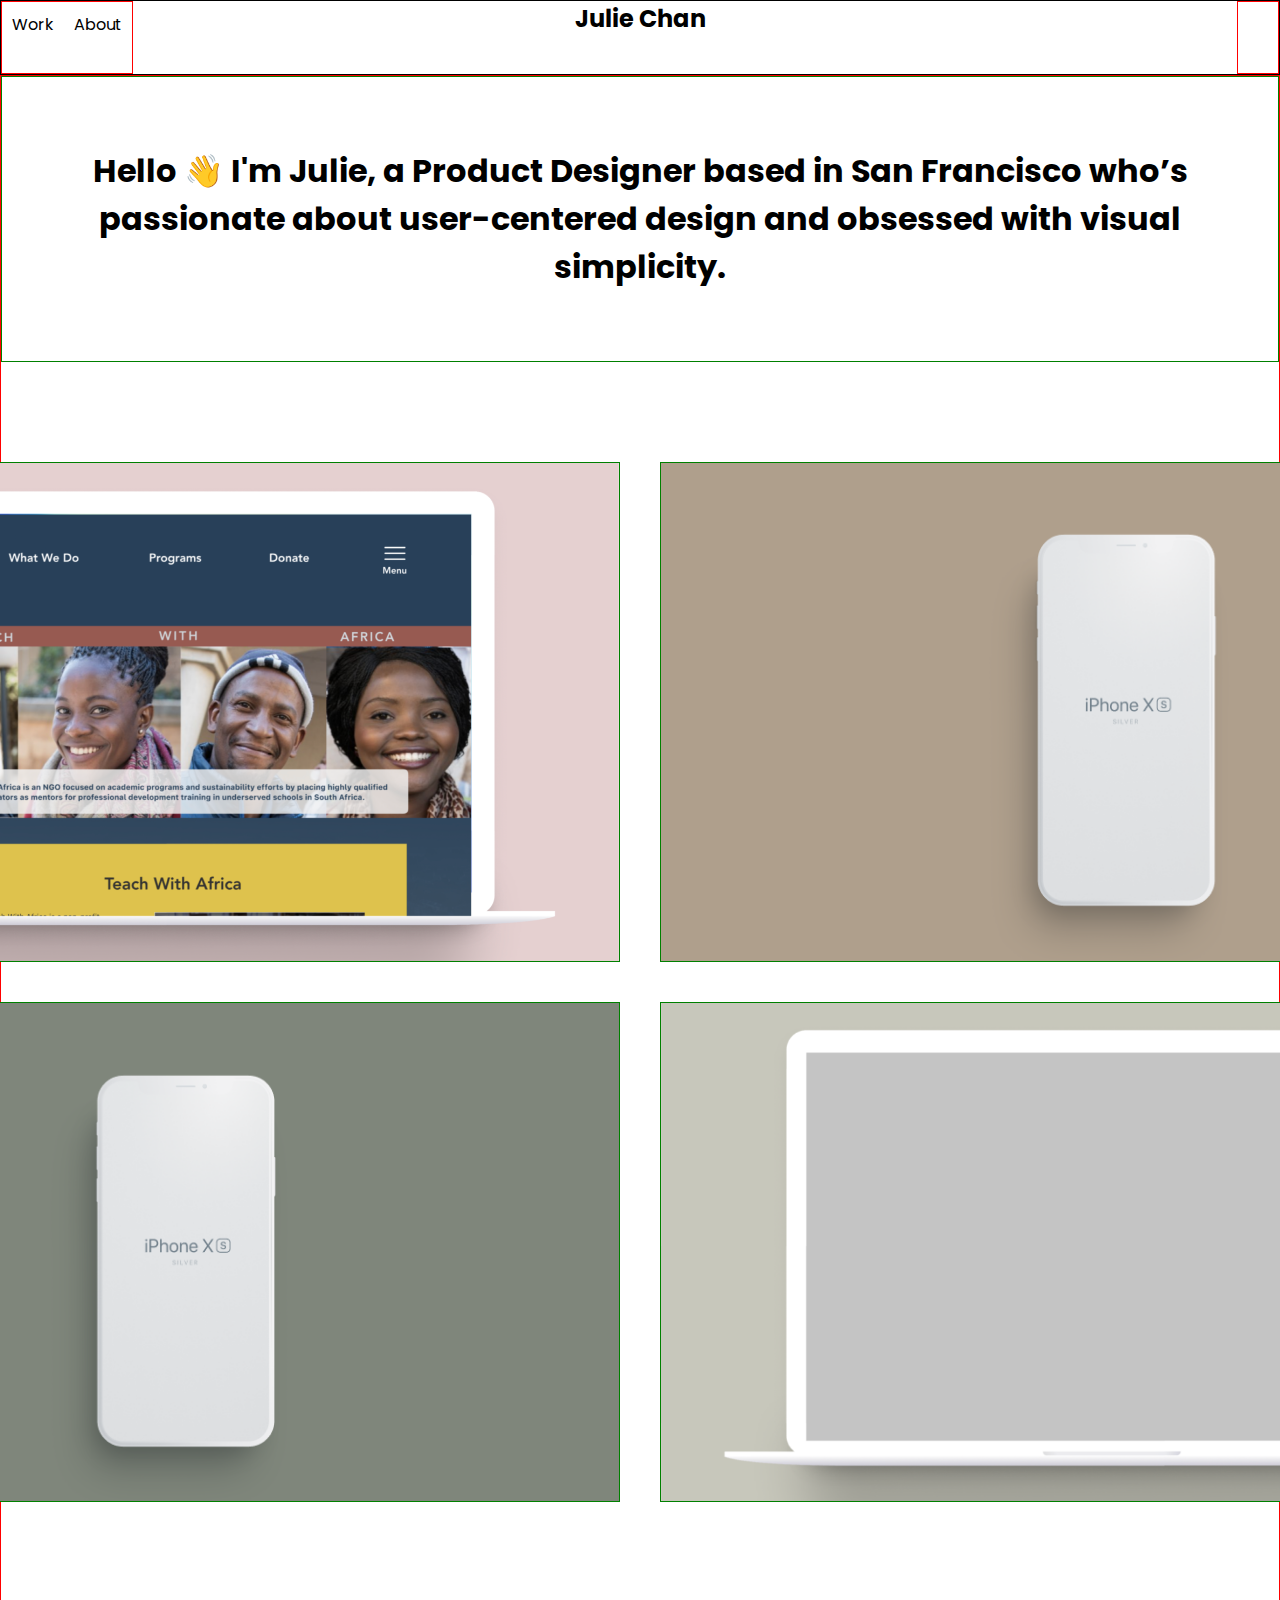
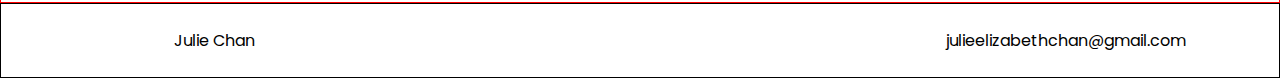
==== index.html @ 78c08c10 "HW 17" ====
<!DOCTYPE html>
<html lang="en">
<head>
    <meta charset="UTF-8">
    <meta name="viewport" content="width=device-width, initial-scale=1.0">
    <title>Document</title>
    <link rel="preconnect" href="https://fonts.gstatic.com">
    <link href="https://fonts.googleapis.com/css2?family=Poppins&display=swap" rel="stylesheet">
    <link rel="stylesheet" href="https://cdnjs.cloudflare.com/ajax/libs/font-awesome/5.15.1/css/all.min.css" integrity="sha512-+4zCK9k+qNFUR5X+cKL9EIR+ZOhtIloNl9GIKS57V1MyNsYpYcUrUeQc9vNfzsWfV28IaLL3i96P9sdNyeRssA==" crossorigin="anonymous" />
    <link rel="stylesheet" href="style.css">
</head>
<body>
    <meta name="viewport" content="width=device-width, initial-scale=1.0">
    <header class="navbar">
        <ul class="navlinks">
            <li><a href="index.html">Work</a></li>
            <li><a href="about.html">About</a></li>
        </ul>
        <h2>Julie Chan</h2>
        <ul class="sociallinks">
            <li><a href="https://www.linkedin.com/in/julie-elizabeth-chan/"><i class="fab fa-linkedin-in"></i></a></li>
            <li><a href="emailto:julieelizabethchan@gmail.com"><i class="far fa-envelope"></i></a></li>
        </ul>
    </header>
    <div class="Content">
        <h1 class="Bio">Hello 👋 I'm Julie, a Product Designer based in San Francisco who’s passionate about user-centered design and obsessed with visual simplicity.</h1>
        <div class="project">
            <div class="cards"><img src="/images/TWA.png"></div>
            <div class="cards"><img src="/images/Phone 1.png"></div>
            <div class="cards"><img src="/images/Phone 2.png"></div>
            <div class="cards"><img src="/images/Screen.png"></div>
        </div>
    </div>
    <footer>
        <p>Julie Chan</p>
        <ul class="contactlinks">
            <li><a href="https://www.linkedin.com/in/julie-elizabeth-chan/"><i class="fab fa-linkedin-in"></i></a></li>
            <li><a href="emailto:julieelizabethchan@gmail.com"><i class="far fa-envelope"></i></a></li>
        </ul>
        <p>julieelizabethchan@gmail.com</p>
    </footer>
</body>
</html>
---- style.css ----
*{
    margin: 0;
    padding: 0;
    box-sizing: border-box;
    font-family: 'Poppins', sans-serif;
}
/* Navbar */
.navbar {
   border: 1px solid black;
   height: 75px;
   display: grid;
   grid-template-columns: 1fr 1fr 1fr;
   /* justify-content: center; */
   /* align-content: space-between; */
   /* vertical-align: top; */
   /* margin-left: auto; */
   /* margin-right: auto; */
   /* text-align: center; */
}
.navlinks, .sociallinks {
    display: flex;
}

.navlinks li, 
.sociallinks li {
    list-style: none;
    margin: 10px;
    
}

.navlinks a,
.sociallinks a {
    text-decoration: none;
    color: black;
}
.navlinks, .navbar h1, .sociallinks {
    border: 1px solid red;
}
.navbar h2 {
    display: flex;
    vertical-align: top;
    margin-left: auto;
    margin-right: auto;
    text-align: center;
}
/* .sociallinks {
    display: flex;
    align-items: flex-end;

} */
.inline-block {
    display: inline-block;
    vertical-align: top;
}
nav {
    width: 50%;
    margin-left: auto;
}

.sociallinks {
    margin-left: auto;
}

.navlinks {
    margin-right: auto;
}

/* Content */
.Content {
    border: 1px solid red;
    /* min-height: 100vh; */
    display: flex;
    flex-direction: column;
    /* align-items: center; */
    /* justify-content: center; */
}

.Bio, .cards {
    border: 1px solid green;
}

.Bio {
    padding: 70px;
    max-width: 1400px;
    margin: 0 auto;
    text-align: center;
}

.project {
    /* flex-wrap: wrap; */
    align-items: center;
    justify-content: center;
    box-sizing: border-box;
    margin: 100px auto;
    width: 800px;
    /* height: 600px; */
    display: grid;
    grid-template-columns: 900px 900px;
    grid-row: auto auto;
    grid-column-gap: 40px;
    grid-row-gap: 40px;
}

.cards {
    /* padding: 20px; */
    height: 500px;
    display: flex;                                                      
    align-items: center;
    justify-content: center;
    font-size: 40px;
    font-family:sans-serif; 
}

.Content img {
    width: 100%;
    height: 100%;
    /* padding: 50px; */
    object-fit: cover;
}

@media only screen and (max-width: 900px) {
    .project {
        grid-template-columns: minmax(50%, 900px);
        margin: 100px auto;
    }
}

/* Footer */
footer {
    border: 1px solid black;
    height: 75px;
    display: grid;
    grid-template-columns: 1fr 1fr 1fr;
    align-content: center;
    justify-items: center;
}

.contactlinks {
    display: flex;
    text-decoration: none;
    list-style: none;
}

.contactlinks a {
    text-decoration: none;
    color: black;
    margin: 10px;
}

/* footer ul {
    display: flex;
    vertical-align: top;
    margin-left: auto;
    margin-right: auto;
    text-align: center;
} */
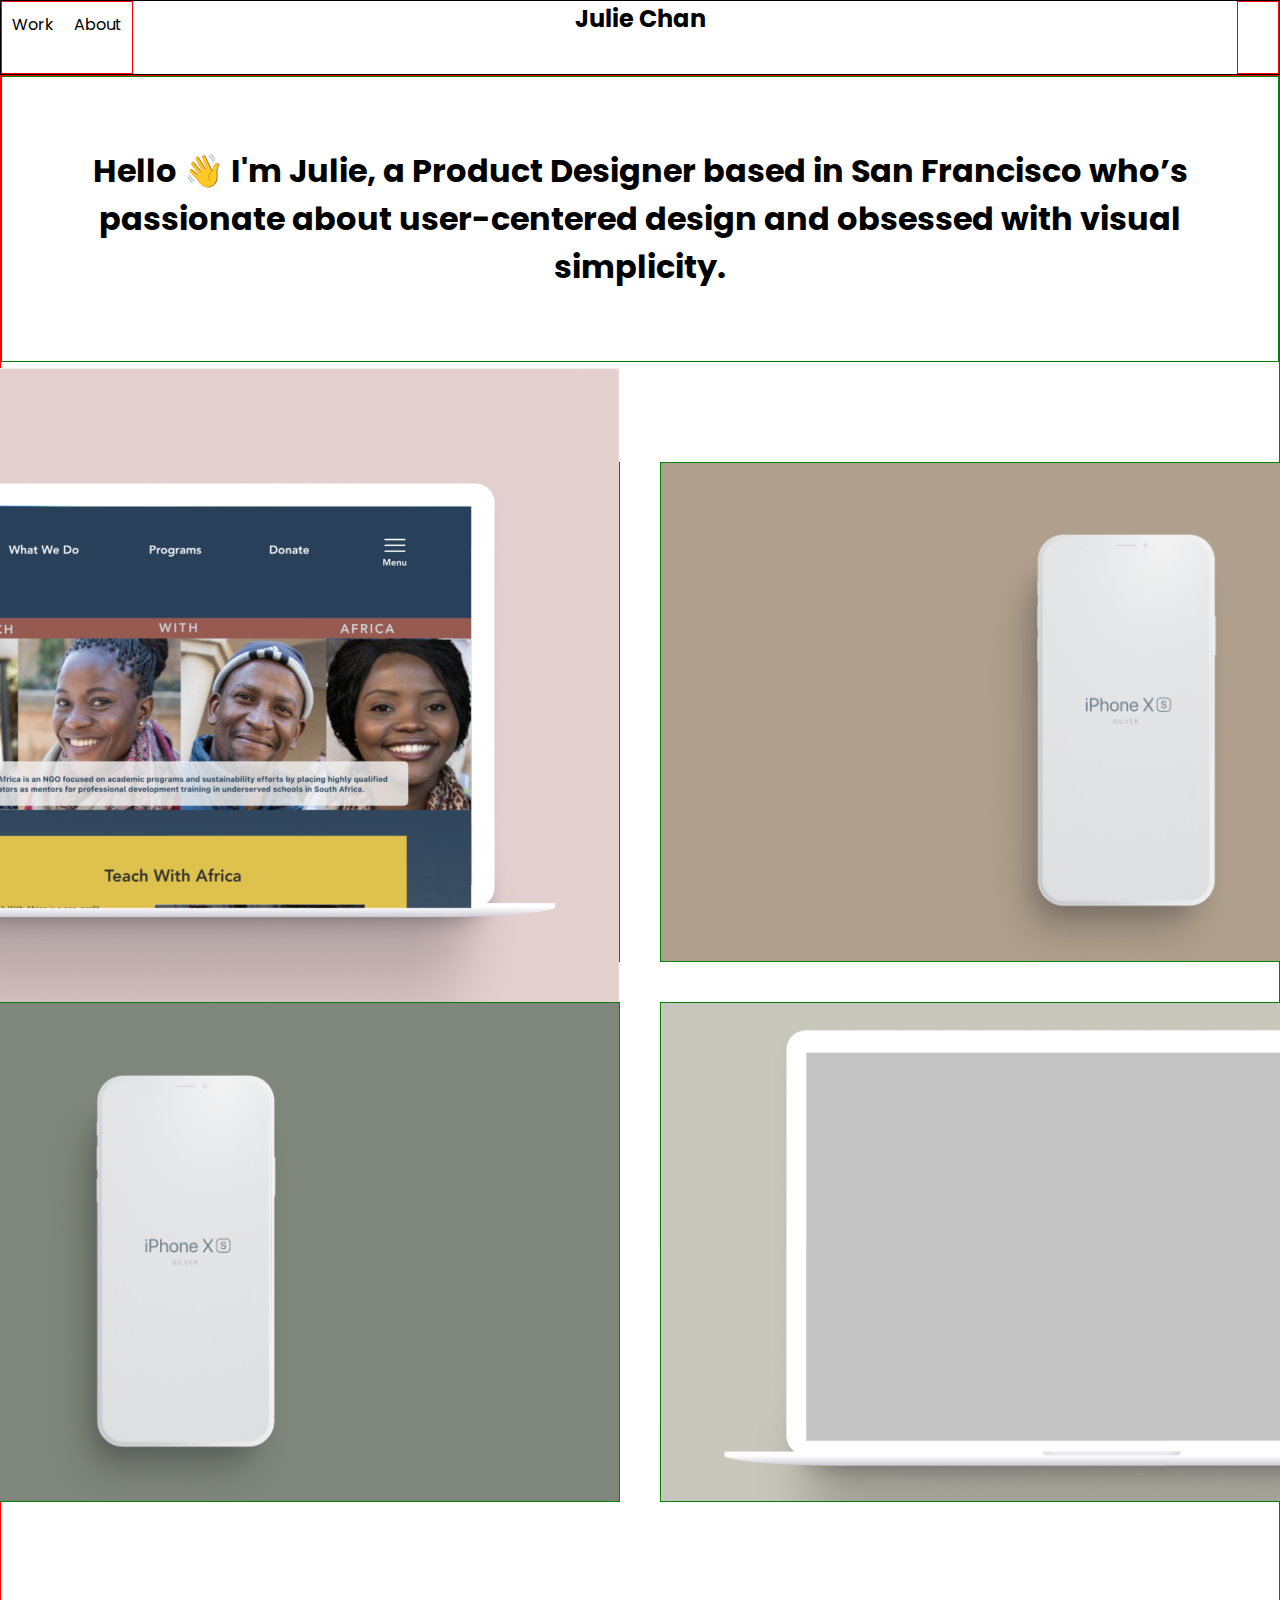
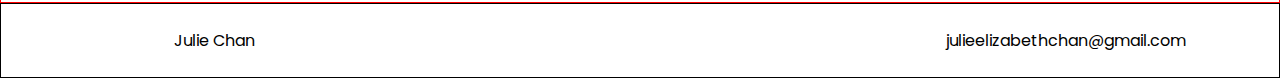
==== commit 33e7f98b: "HW 20 update" ====
--- a/index.html
+++ b/index.html
@@ -1,6 +1,7 @@
 <!DOCTYPE html>
 <html lang="en">
 <head>
+
     <meta charset="UTF-8">
     <meta name="viewport" content="width=device-width, initial-scale=1.0">
     <title>Document</title>
@@ -25,10 +26,14 @@
     <div class="Content">
         <h1 class="Bio">Hello 👋 I'm Julie, a Product Designer based in San Francisco who’s passionate about user-centered design and obsessed with visual simplicity.</h1>
         <div class="project">
-            <div class="cards"><img src="/images/TWA.png"></div>
-            <div class="cards"><img src="/images/Phone 1.png"></div>
-            <div class="cards"><img src="/images/Phone 2.png"></div>
-            <div class="cards"><img src="/images/Screen.png"></div>
+            <div class="cards">
+                <a href="CS_TWA.html">
+                <img src="images/TWA.png">
+            </a>
+        </div>
+            <div class="cards"><img src="images/Phone 1.png"></div>
+            <div class="cards"><img src="images/Phone 2.png"></div>
+            <div class="cards"><img src="images/Screen.png"></div>
         </div>
     </div>
     <footer>
--- a/style.css
+++ b/style.css
@@ -108,7 +108,7 @@
     align-items: center;
     justify-content: center;
     font-size: 40px;
-    font-family:sans-serif; 
+    font-family: sans-serif; 
 }
 
 .Content img {
